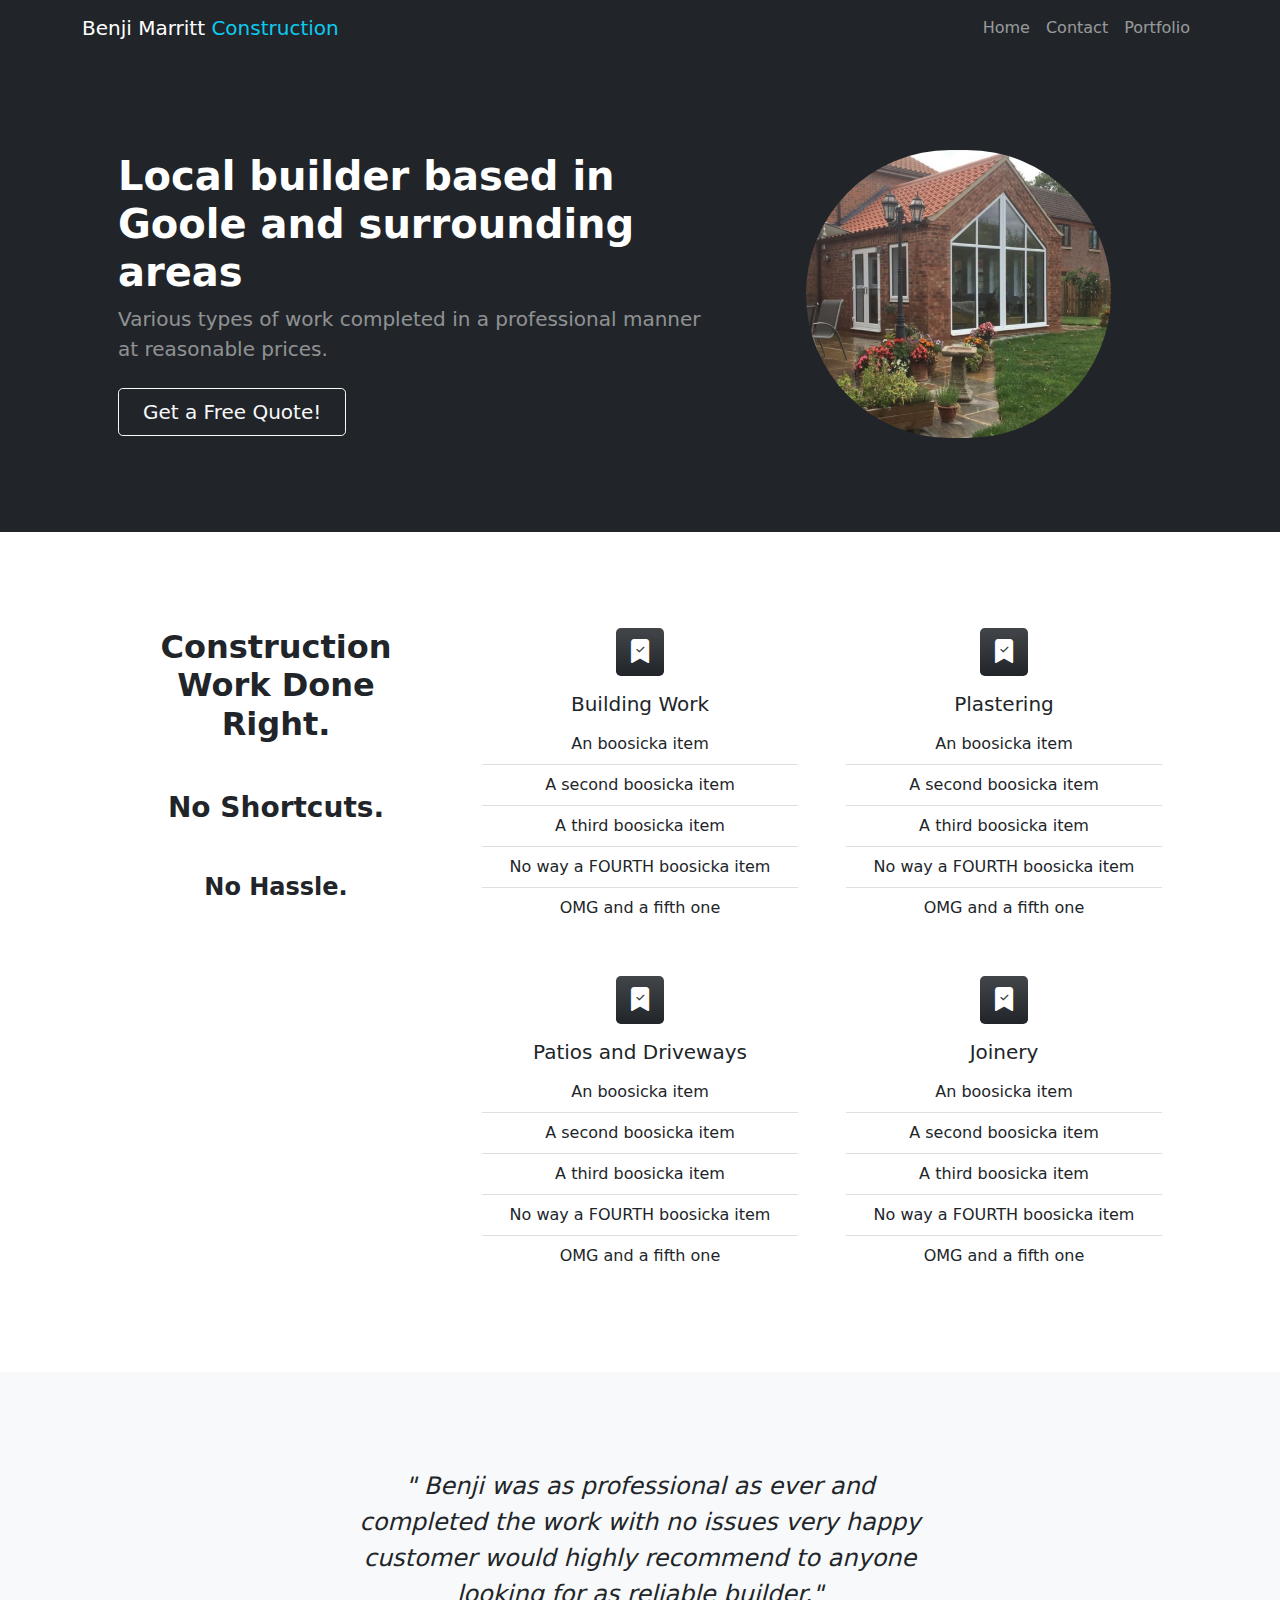
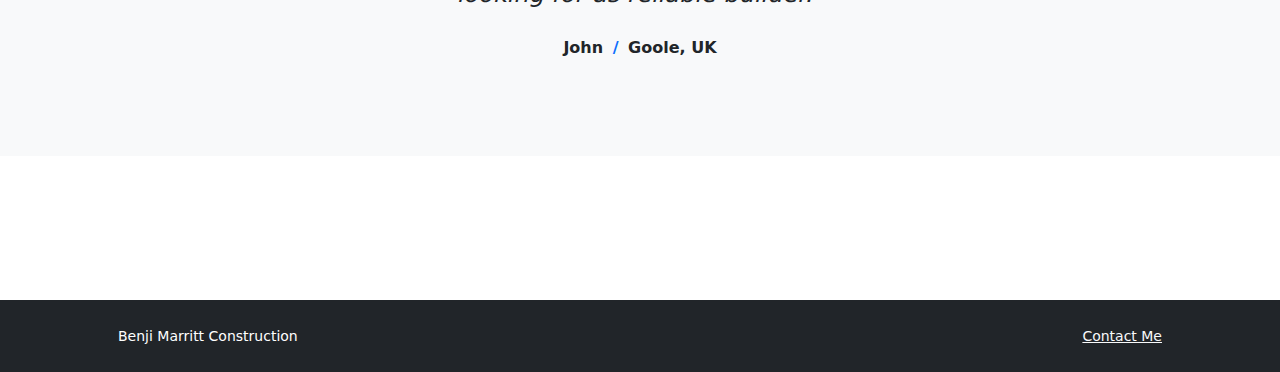
==== index.html @ 67bd8685 "Added Project" ====
<!DOCTYPE html>
<html lang="en">
    <head>
        <meta charset="utf-8" />
        <meta name="viewport" content="width=device-width, initial-scale=1" />
        <meta name="description" content="" />
        <meta name="author" content="" />
        <title>Benji Marrit Construction</title>
        <!-- Favicon-->
        <link rel="icon" type="image/x-icon" href="assets/favicon.ico" />
        <!-- Bootstrap icons-->
        <link href="https://cdn.jsdelivr.net/npm/bootstrap-icons@1.5.0/font/bootstrap-icons.css" rel="stylesheet" />
        <!-- Core theme CSS (includes Bootstrap)-->
        <link href="css/styles.css" rel="stylesheet" />
    </head>
    <body class="d-flex flex-column h-100">
        <main class="flex-shrink-0">
            <!-- Navigation-->
            <nav class="navbar navbar-expand-lg navbar-dark bg-dark">
                <div class="container">
                    <a class="navbar-brand" href="index.html">Benji Marritt <span class="text-info">Construction</span></a>
                    <button class="navbar-toggler" type="button" data-bs-toggle="collapse" data-bs-target="#navbarSupportedContent" aria-controls="navbarSupportedContent" aria-expanded="false" aria-label="Toggle navigation"><span class="navbar-toggler-icon"></span></button>
                    <div class="collapse navbar-collapse" id="navbarSupportedContent">
                        <ul class="navbar-nav ms-auto mb-2 mb-lg-0">
                            <li class="nav-item"><a class="nav-link" href="index.html">Home</a></li>
                            <li class="nav-item"><a class="nav-link" href="contact.html">Contact</a></li>
                            <li class="nav-item"><a class="nav-link" href="portfolio-overview.html">Portfolio</a></li>
                        </ul>
                    </div>
                </div>
            </nav>
            <!-- Header-->
            <header class="bg-dark py-5">
                <div class="container px-5">
                    <div class="row gx-5 align-items-center justify-content-center">
                        <div class="col-lg-8 col-xl-7 col-xxl-6">
                            <div class="my-5 text-center text-xl-start">
                                <h1 class="fw-bolder text-white mb-2">Local builder based in Goole and surrounding areas</h1>
                                <p class="lead fw-normal text-white-50 mb-4">Various types of work completed in a professional manner at reasonable prices.</p>
                                <div class="d-grid gap-3 d-sm-flex justify-content-sm-center justify-content-xl-start">
                                    <a class="btn btn-outline-light btn-lg px-4" href="/contact.html">Get a Free Quote!</a>
                                </div>
                            </div>
                        </div>
                        <div class="col-xl-5 col-xxl-6 d-none d-xl-block text-center"><img class="img-fluid rounded-pill" src="/assets/header.jpg" alt="..." width="75%"/></div>
                    </div>
                </div>
            </header>
            <!-- Skills section-->
            <section class="py-5" id="features">
                <div class="container px-5 my-5">
                    <div class="row gx-5">
                        <div class="col-lg-4 mb-5 mb-lg-0 text-center">
                            <h2 class="fw-bolder mb-5">Construction Work Done Right.</h2>
                            <h3 class="fw-bolder mb-5">No Shortcuts.</h3>
                            <h4 class="fw-bolder mb-0">No Hassle.</h4>
                        </div>
                        <div class="col-lg-8">
                            <div class="row gx-5 row-cols-1 row-cols-md-2">
                                <div class="col mb-5 h-100 text-center">
                                    <div class="feature bg-dark bg-gradient text-white rounded-3 mb-3"><i class="bi bi-bookmark-check-fill"></i></div>
                                    <h2 class="h5">Building Work</h2>
                                    <ul class="list-group list-group-flush">
                                        <li class="list-group-item">An boosicka item</li>
                                        <li class="list-group-item">A second boosicka item</li>
                                        <li class="list-group-item">A third boosicka item</li>
                                        <li class="list-group-item">No way a FOURTH boosicka item</li>
                                        <li class="list-group-item">OMG and a fifth one</li>
                                      </ul>
                                </div>
                                <div class="col mb-5 h-100 text-center">
                                    <div class="feature bg-dark bg-gradient text-white rounded-3 mb-3"><i class="bi bi-bookmark-check-fill"></i></div>
                                    <h2 class="h5">Plastering</h2>
                                    <ul class="list-group list-group-flush">
                                        <li class="list-group-item">An boosicka item</li>
                                        <li class="list-group-item">A second boosicka item</li>
                                        <li class="list-group-item">A third boosicka item</li>
                                        <li class="list-group-item">No way a FOURTH boosicka item</li>
                                        <li class="list-group-item">OMG and a fifth one</li>
                                      </ul>
                                </div>
                                <div class="col mb-5 mb-md-0 h-100 text-center">
                                    <div class="feature bg-dark bg-gradient text-white rounded-3 mb-3"><i class="bi bi-bookmark-check-fill"></i></div>
                                    <h2 class="h5">Patios and Driveways</h2>
                                    <ul class="list-group list-group-flush">
                                        <li class="list-group-item">An boosicka item</li>
                                        <li class="list-group-item">A second boosicka item</li>
                                        <li class="list-group-item">A third boosicka item</li>
                                        <li class="list-group-item">No way a FOURTH boosicka item</li>
                                        <li class="list-group-item">OMG and a fifth one</li>
                                      </ul>
                                </div>
                                <div class="col h-100 text-center">
                                    <div class="feature bg-dark bg-gradient text-white rounded-3 mb-3"><i class="bi bi-bookmark-check-fill"></i></div>
                                    <h2 class="h5">Joinery</h2>
                                    <ul class="list-group list-group-flush">
                                        <li class="list-group-item">An boosicka item</li>
                                        <li class="list-group-item">A second boosicka item</li>
                                        <li class="list-group-item">A third boosicka item</li>
                                        <li class="list-group-item">No way a FOURTH boosicka item</li>
                                        <li class="list-group-item">OMG and a fifth one</li>
                                      </ul>
                                </div>
                            </div>
                        </div>
                    </div>
                </div>
            </section>
            <!-- Testimonial section-->
            <div class="py-5 bg-light">
                <div class="container px-5 my-5">
                    <div class="row gx-5 justify-content-center">
                        <div class="col-lg-10 col-xl-7">
                            <div class="text-center">
                                <div class="fs-4 mb-4 fst-italic">" Benji was as professional as ever and completed the work with no issues very happy customer would highly recommend to anyone looking for as reliable builder."</div>
                                <div class="d-flex align-items-center justify-content-center">
                                    <!-- <img class="rounded-circle me-3" src="https://dummyimage.com/40x40/ced4da/6c757d" alt="..." />  Review Image --> 
                                    <div class="fw-bold">
                                        John
                                        <span class="fw-bold text-primary mx-1">/</span>
                                        Goole, UK
                                    </div>
                                </div>
                            </div>
                        </div>
                    </div>
                </div>
            </div>
            <!-- Blog preview section-->
            <section class="py-5">
                <div class="container px-5 my-5">
                    <script src="https://apps.elfsight.com/p/platform.js" defer></script>
                    <div class="elfsight-app-d6d89f49-8247-48ee-b98c-d9de1a43983a"></div>
                </div>
            </section>
        </main>
        <!-- Footer-->
        <footer class="bg-dark py-4 mt-auto">
            <div class="container px-5">
                <div class="row align-items-center justify-content-between flex-column flex-sm-row">
                    <div class="col-auto"><div class="small m-0 text-white">Benji Marritt Construction</div></div>
                    <div class="col-auto">
                        <a class="link-light small" href="/contact.html">Contact Me</a>
                    </div>
                </div>
            </div>
        </footer>
        <!-- Bootstrap core JS-->
        <script src="https://cdn.jsdelivr.net/npm/bootstrap@5.1.3/dist/js/bootstrap.bundle.min.js"></script>
        <!-- Core theme JS-->
        <script src="js/scripts.js"></script>
    </body>
</html>
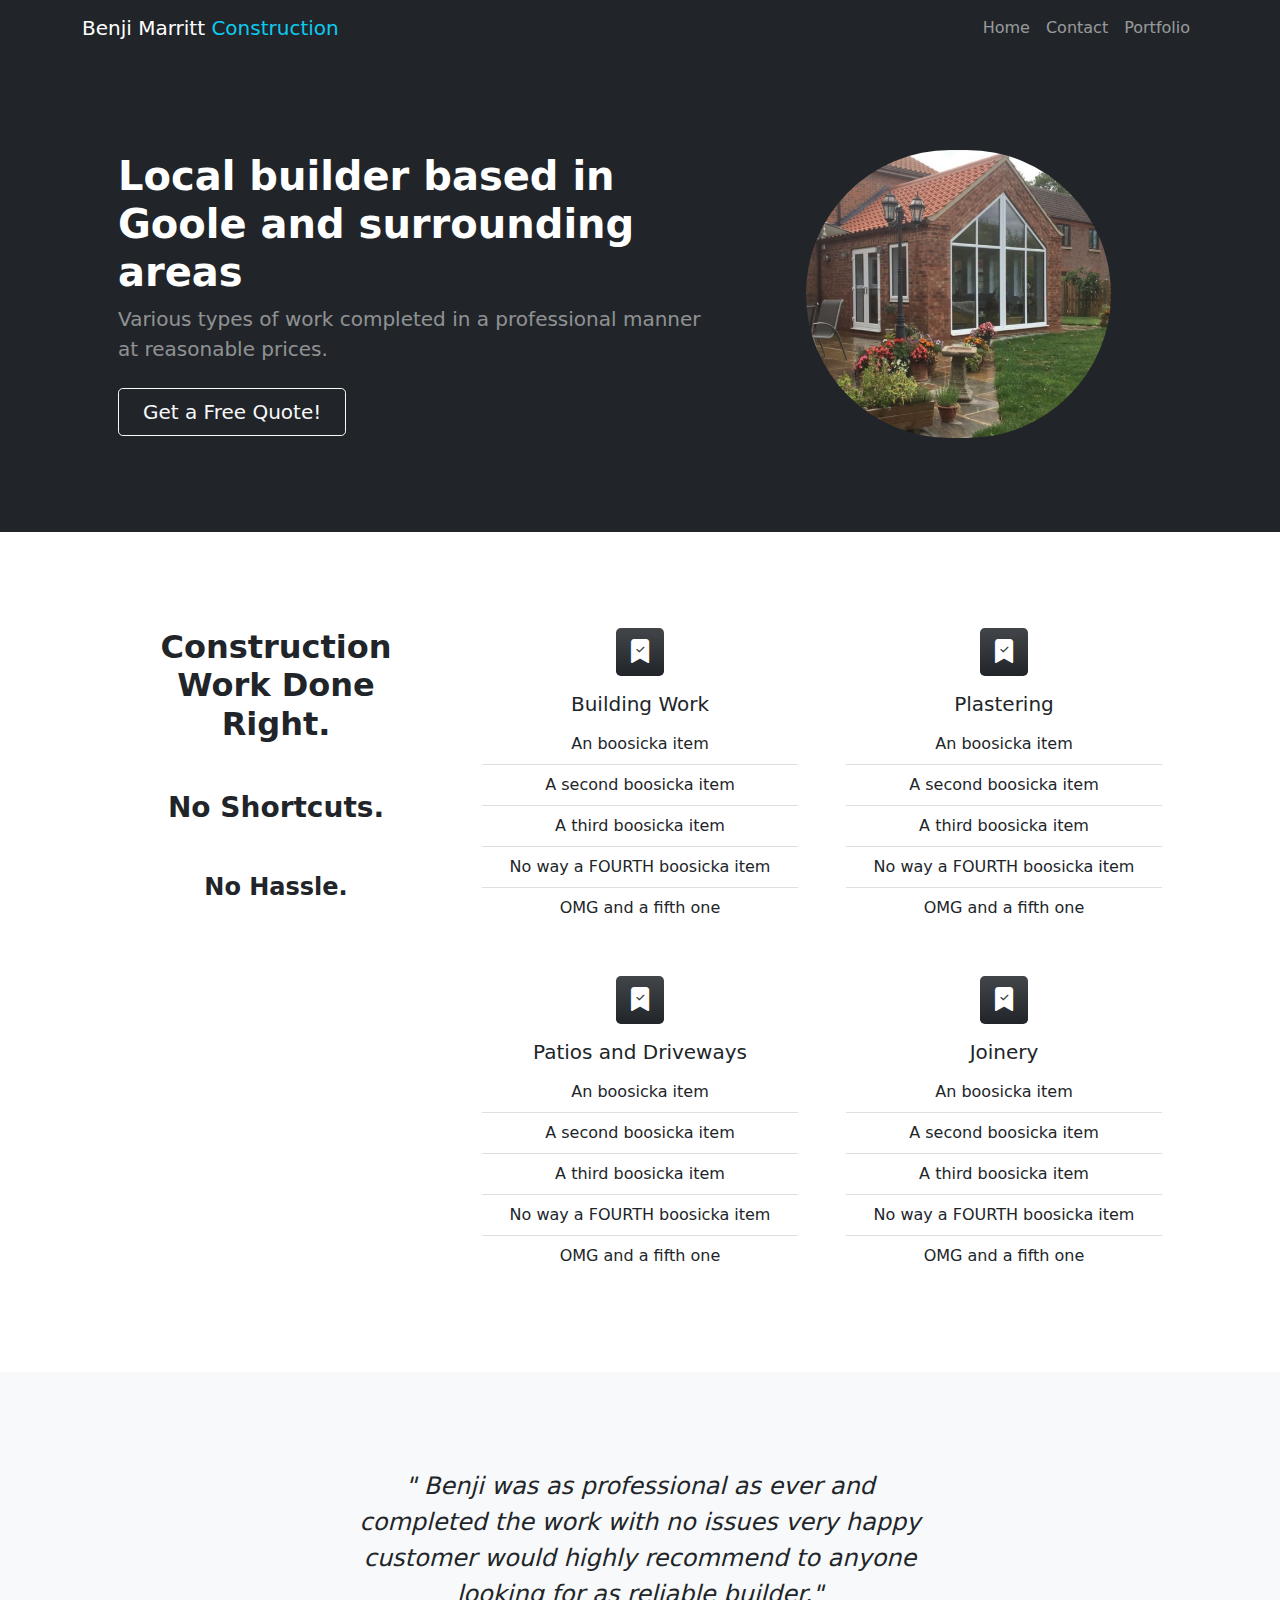
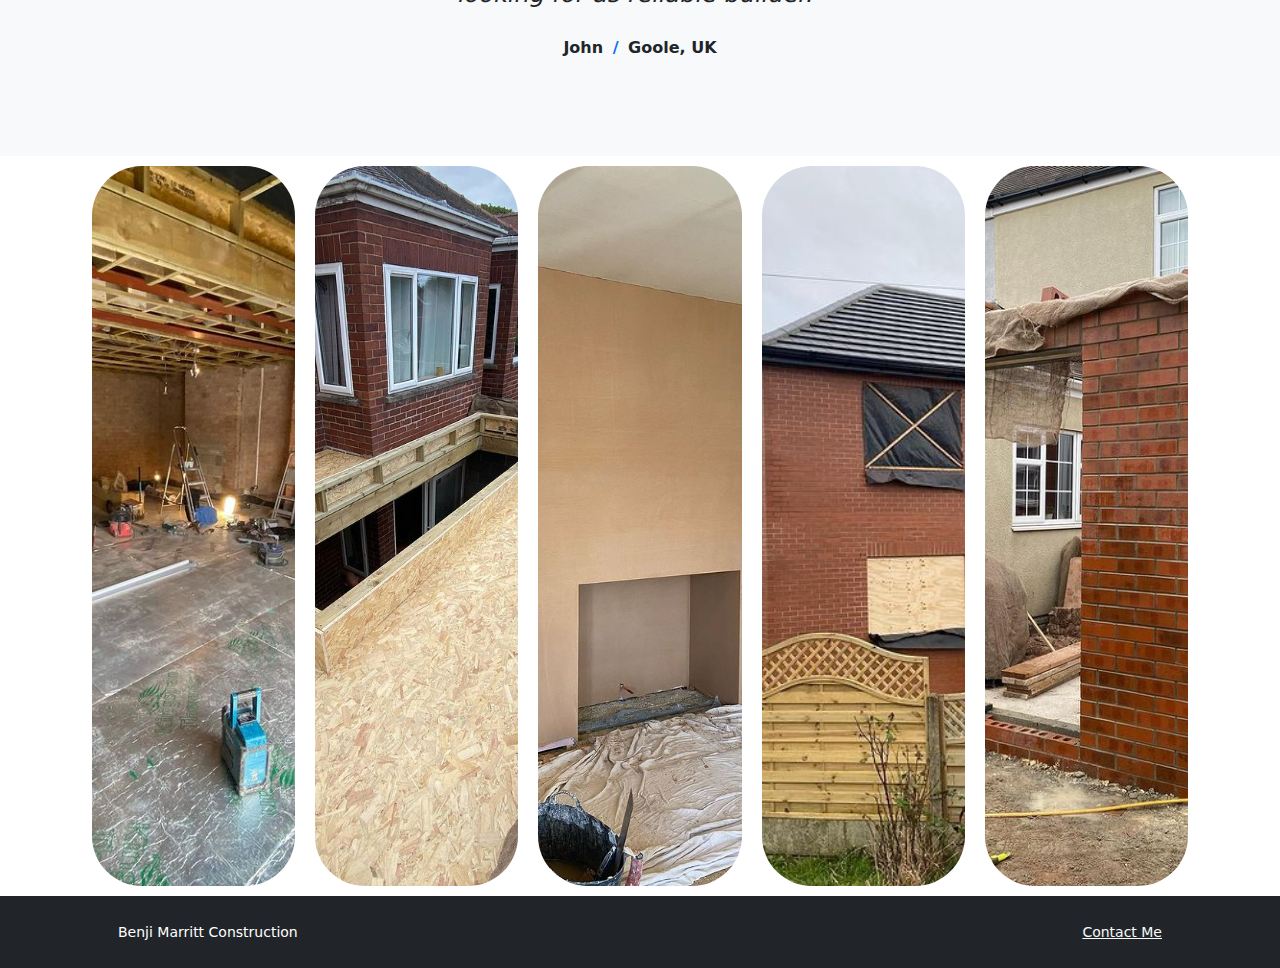
==== commit 823e3197: "Added files for new gallery" ====
--- a/index.html
+++ b/index.html
@@ -127,12 +127,20 @@
                 </div>
             </div>
             <!-- Blog preview section-->
-            <section class="py-5">
-                <div class="container px-5 my-5">
-                    <script src="https://apps.elfsight.com/p/platform.js" defer></script>
-                    <div class="elfsight-app-d6d89f49-8247-48ee-b98c-d9de1a43983a"></div>
+            <div class="container">
+                <div class="gallery">
+                    <div class="panel" style="background-image: url('/images/1.jpg')">
+                    </div>
+                    <div class="panel" style="background-image: url('/images/2.jpg')">
+                    </div>
+                    <div class="panel" style="background-image: url('/images/3.jpg')">
+                    </div>
+                    <div class="panel" style="background-image: url('/images/4.jpg')">
+                    </div>
+                    <div class="panel" style="background-image: url('/images/5.jpg')">
+                    </div>
                 </div>
-            </section>
+            </div>
         </main>
         <!-- Footer-->
         <footer class="bg-dark py-4 mt-auto">
